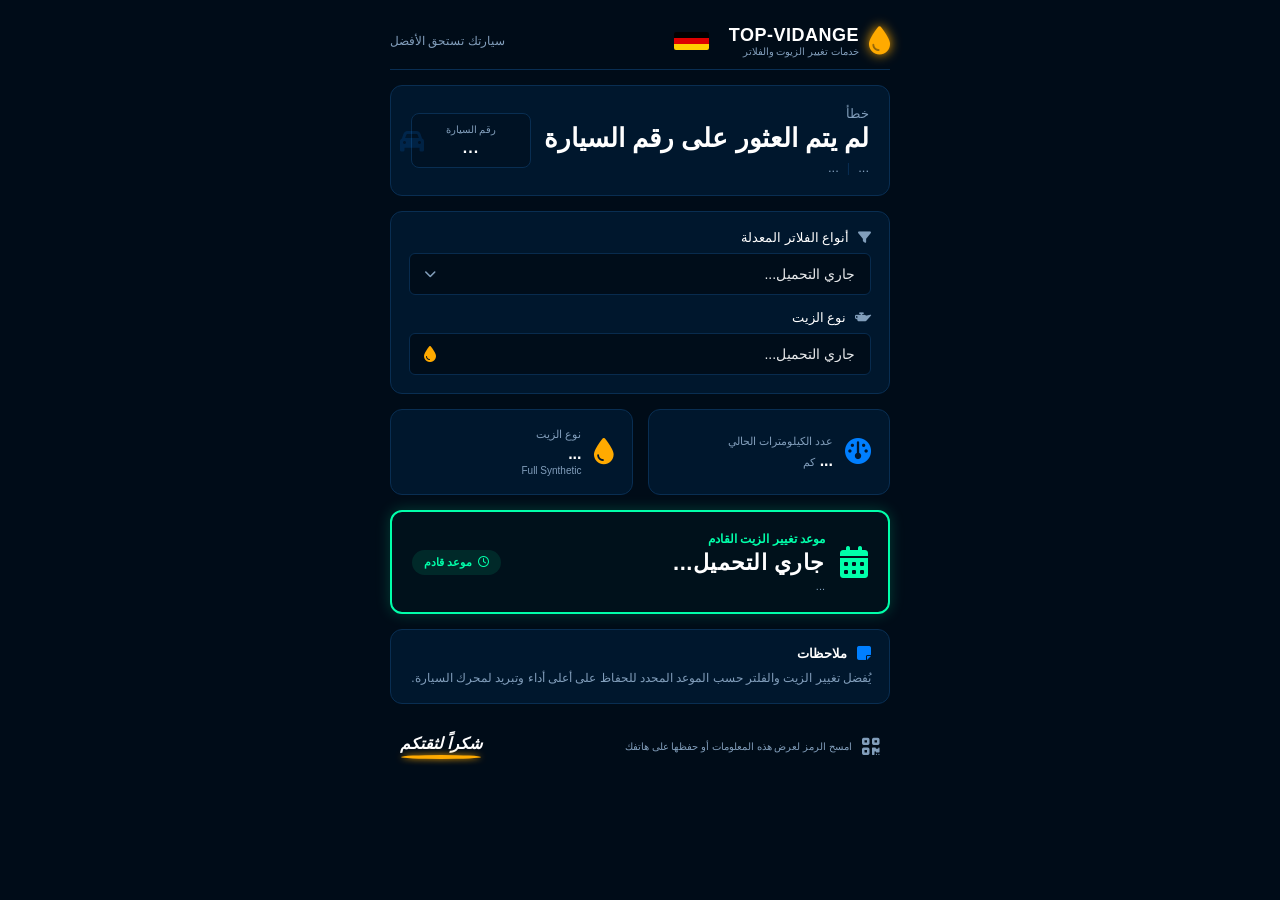
==== customer.html @ ada66318 "Update customer.html" ====
<!DOCTYPE html>
<html lang="ar" dir="rtl">

<head>

    <meta charset="UTF-8">
    <meta name="viewport" content="width=device-width, initial-scale=1.0">

    <title>TOP-VIDANGE - حالة صيانة سيارتك</title>

    <link rel="stylesheet" href="customer-style.css">

    <link rel="stylesheet"
          href="https://cdnjs.cloudflare.com/ajax/libs/font-awesome/6.5.2/css/all.min.css">

</head>


<body>

    <header class="client-header">

        <div class="header-brand">

            <i class="fa-solid fa-droplet client-drop-icon"></i>

            <div class="brand-titles">

                <h1>TOP-VIDANGE</h1>

                <p>خدمات تغيير الزيوت والفلاتر</p>

            </div>

            <div class="germany-skew-badge"></div>

        </div>

        <div class="header-slogan">
            سيارتك تستحق الأفضل
        </div>

    </header>


    <main class="client-container">


        <section class="car-profile-card">

            <div class="car-meta-info">

                <span class="brand-label" id="car-brand">
                    جاري التحميل...
                </span>

                <h2 class="model-title" id="car-model">
                    ...
                </h2>

                <div class="spec-row">

                    <span id="car-year">
                        ...
                    </span>

                    <span class="divider">|</span>

                    <span id="car-engine">
                        ...
                    </span>

                </div>

            </div>


            <div class="plate-number-box">

                <span class="plate-label">
                    رقم السيارة
                </span>

                <div class="plate-digits" id="car-id">
                    ...
                </div>

                <i class="fa-solid fa-car plate-icon"></i>

            </div>

        </section>


        <section class="specs-selection-card">


            <div class="client-input-group">

                <label>
                    <i class="fa-solid fa-filter"></i>
                    أنواع الفلاتر المعدلة
                </label>

                <div class="client-select-wrapper">

                    <select id="client-filter-view" disabled>

                        <option id="filter-value">
                            جاري التحميل...
                        </option>

                    </select>

                    <i class="fa-solid fa-chevron-down client-select-arrow"></i>

                </div>

            </div>


            <div class="client-input-group">

                <label>
                    <i class="fa-solid fa-oil-can"></i>
                    نوع الزيت
                </label>

                <div class="client-select-wrapper">

                    <select id="client-oil-view" disabled>

                        <option id="oil-value">
                            جاري التحميل...
                        </option>

                    </select>

                    <i class="fa-solid fa-droplet client-drop-inside"></i>

                </div>

            </div>

        </section>


        <section class="quick-status-grid">


            <div class="status-square-card">

                <i class="fa-solid fa-gauge status-card-icon"></i>

                <div class="status-card-data">

                    <p class="status-title">
                        عدد الكيلومترات الحالي
                    </p>

                    <h3 class="status-value">

                        <span id="car-mileage">
                            ...
                        </span>

                        <span class="unit">
                            كم
                        </span>

                    </h3>

                </div>

            </div>


            <div class="status-square-card">

                <i class="fa-solid fa-droplet status-card-icon oil-yellow-icon"></i>

                <div class="status-card-data">

                    <p class="status-title">
                        نوع الزيت
                    </p>

                    <h3 class="status-value" id="car-oil">
                        ...
                    </h3>

                    <p class="status-subtext">
                        Full Synthetic
                    </p>

                </div>

            </div>

        </section>


        <section class="next-visit-neon-card">

            <div class="neon-card-header">

                <i class="fa-solid fa-calendar-days neon-calendar-icon"></i>

                <div class="neon-title-area">

                    <h4>
                        موعد تغيير الزيت القادم
                    </h4>

                    <h2 class="neon-date-value" id="next-service-date">
                        جاري التحميل...
                    </h2>

                    <p class="neon-countdown-text" id="service-status">
                        ...
                    </p>

                </div>

            </div>


            <div class="neon-badge-status">

                <i class="fa-regular fa-clock"></i>

                <span id="service-badge">
                    موعد قادم
                </span>

            </div>

        </section>


        <section class="client-notes-card">

            <div class="notes-card-title">

                <i class="fa-solid fa-note-sticky notes-icon"></i>

                <h4>
                    ملاحظات
                </h4>

            </div>

            <p class="notes-content-text" id="car-notes">

                يُفضل تغيير الزيت والفلتر حسب الموعد المحدد للحفاظ
                على أعلى أداء وتبريد لمحرك السيارة.

            </p>

        </section>


        <footer class="client-footer-area">

            <div class="footer-scan-hint">

                <i class="fa-solid fa-qrcode footer-qr-icon"></i>

                <p>
                    امسح الرمز لعرض هذه المعلومات أو حفظها على هاتفك
                </p>

            </div>


            <div class="thank-you-badge">

                <span class="thank-text">
                    شكراً لثقتكم
                </span>

                <div class="yellow-underline-curve"></div>

            </div>

        </footer>


    </main>


    <script>

        const APPS_SCRIPT_URL =
            "https://script.google.com/macros/s/AKfycbwwy9GQPTeYWot3QuzIPWoe8ufb8lBPqihoEy1Ankq72GpbfO7cLFTrqbYvQheG-_gfVA/exec";


        const urlParams =
            new URLSearchParams(window.location.search);

        const carId =
            urlParams.get("id");


        const brandElement =
            document.getElementById("car-brand");

        const modelElement =
            document.getElementById("car-model");

        const yearElement =
            document.getElementById("car-year");

        const engineElement =
            document.getElementById("car-engine");

        const idElement =
            document.getElementById("car-id");

        const mileageElement =
            document.getElementById("car-mileage");

        const oilElement =
            document.getElementById("car-oil");

        const oilSelectElement =
            document.getElementById("oil-value");

        const filterSelectElement =
            document.getElementById("filter-value");

        const nextServiceElement =
            document.getElementById("next-service-date");

        const serviceStatusElement =
            document.getElementById("service-status");

        const serviceBadgeElement =
            document.getElementById("service-badge");

        const notesElement =
            document.getElementById("car-notes");


        if (!carId) {

            brandElement.textContent =
                "خطأ";

            modelElement.textContent =
                "لم يتم العثور على رقم السيارة";

        } else {

            idElement.textContent =
                carId;

            loadCarData();

        }


        async function loadCarData() {

            try {

                const response =
                    await fetch(
                        APPS_SCRIPT_URL +
                        "?id=" +
                        encodeURIComponent(carId)
                    );


                const text =
                    await response.text();


                console.log("Google Response:");
                console.log(text);


                const lines =
                    text.split("\n");


                const carData = {};


                lines.forEach(line => {

                    const separator =
                        line.indexOf(":");


                    if (separator === -1) {
                        return;
                    }


                    const key =
                        line.substring(
                            0,
                            separator
                        ).trim();


                    const value =
                        line.substring(
                            separator + 1
                        ).trim();


                    carData[key] =
                        value;

                });


                brandElement.textContent =
                    carData["BRAND"] || "---";


                modelElement.textContent =
                    carData["MODEL"] || "---";


                yearElement.textContent =
                    carData["YEAR"] || "---";


                engineElement.textContent =
                    carData["ENGINE"] || "---";


                idElement.textContent =
                    carData["ID"] || carId;


                mileageElement.textContent =
                    formatMileage(
                        carData["MILEAGE"]
                    );


                oilElement.textContent =
                    carData["OIL"] || "---";


                oilSelectElement.textContent =
                    carData["OIL"] || "---";


                filterSelectElement.textContent =
                    carData["FILTERS"] ||
                    "لم يتم تسجيل الفلاتر";


                if (carData["NEXT_SERVICE"]) {

                    updateServiceStatus(
                        carData["NEXT_SERVICE"]
                    );

                } else {

                    nextServiceElement.textContent =
                        "غير محدد";

                    serviceStatusElement.textContent =
                        "لم يتم تحديد موعد الصيانة";

                    serviceBadgeElement.textContent =
                        "غير محدد";

                }


                if (carData["NOTES"]) {

                    notesElement.textContent =
                        carData["NOTES"];

                }


            } catch (error) {

                console.error(
                    "Error loading car:",
                    error
                );


                brandElement.textContent =
                    "تعذر تحميل البيانات";


                modelElement.textContent =
                    "حاول تحديث الصفحة";

            }

        }


        function formatMileage(value) {

            if (!value) {
                return "---";
            }


            const number =
                Number(
                    String(value)
                        .replace(/,/g, "")
                );


            if (Number.isNaN(number)) {
                return value;
            }


            return number.toLocaleString("en-US");

        }


        function updateServiceStatus(dateText) {

            const serviceDate =
                new Date(dateText);


            if (Number.isNaN(serviceDate.getTime())) {

                nextServiceElement.textContent =
                    "غير محدد";

                serviceStatusElement.textContent =
                    "موعد الصيانة";

                serviceBadgeElement.textContent =
                    "موعد قادم";

                return;

            }


            const today =
                new Date();


            today.setHours(
                0,
                0,
                0,
                0
            );


            serviceDate.setHours(
                0,
                0,
                0,
                0
            );


            const difference =
                serviceDate - today;


            const days =
                Math.round(
                    difference /
                    (1000 * 60 * 60 * 24)
                );


            // ==========================================
            // تنسيق التاريخ بالعربية
            // ==========================================

            const formattedDate =
                serviceDate.toLocaleDateString(
                    "ar-DZ",
                    {
                        day: "numeric",
                        month: "long",
                        year: "numeric"
                    }
                );


            nextServiceElement.textContent =
                formattedDate;


            if (days < 0) {

                serviceStatusElement.textContent =
                    "موعد الصيانة مرّ";

                serviceBadgeElement.textContent =
                    "متأخر";

            } else if (days === 0) {

                serviceStatusElement.textContent =
                    "اليوم هو موعد الصيانة";

                serviceBadgeElement.textContent =
                    "اليوم";

            } else if (days === 1) {

                serviceStatusElement.textContent =
                    "موعد الصيانة غداً";

                serviceBadgeElement.textContent =
                    "غداً";

            } else {

                serviceStatusElement.textContent =
                    "متبقي " +
                    days +
                    " يوم";

                serviceBadgeElement.textContent =
                    "موعد قادم";

            }

        }

    </script>


</body>

</html>
---- customer-style.css ----
/* إعدادات وتصفير الشاشة العامة للجوال */
* {
    margin: 0;
    padding: 0;
    box-sizing: border-box;
    font-family: 'Segoe UI', Tahoma, Geneva, Verdana, sans-serif;
}

:root {
    --client-bg: #000c18;
    --client-card-bg: #00172d;
    --client-accent: #007fff;
    --client-neon-green: #00ffaa;
    --client-neon-glow: rgba(0, 255, 170, 0.2);
    --client-text-light: #ffffff;
    --client-text-muted: #819ebb;
    --client-border: #092e52;
}

body {
    background-color: var(--client-bg);
    color: var(--client-text-light);
    padding: 15px 10px 40px 10px;
    direction: rtl;
    min-height: 100vh;
}

/* حاوية الجوال المركزية المحددة */
.client-container {
    max-width: 500px;
    margin: 0 auto;
    display: flex;
    flex-direction: column;
    gap: 15px;
}

/* الهيدر العلوي وشعار المحل */
.client-header {
    max-width: 500px;
    margin: 10px auto 15px auto;
    display: flex;
    justify-content: space-between;
    align-items: center;
    border-bottom: 1px solid var(--client-border);
    padding-bottom: 12px;
}

.header-brand {
    display: flex;
    align-items: center;
    gap: 10px;
    position: relative;
}

.client-drop-icon {
    font-size: 28px;
    color: #ffaa00;
    filter: drop-shadow(0 0 6px #ffaa00);
}

.brand-titles h1 {
    font-size: 18px;
    font-weight: 800;
    letter-spacing: 0.5px;
}

.brand-titles p {
    font-size: 10px;
    color: var(--client-text-muted);
}

.germany-skew-badge {
    width: 35px;
    height: 18px;
    background: linear-gradient(to bottom, #000 33.3%, #dd0000 33.3%, #dd0000 66.6%, #ffce00 66.6%);
    border-radius: 2px;
    transform: skewX(-15px);
    margin-right: 10px;
}

.header-slogan {
    font-size: 12px;
    color: var(--client-text-muted);
    font-weight: 500;
}

/* كارت السيارة العلوي ورقم اللوحة المميز */
.car-profile-card {
    background-color: var(--client-card-bg);
    border: 1px solid var(--client-border);
    border-radius: 12px;
    padding: 20px;
    display: flex;
    justify-content: space-between;
    align-items: center;
}

.car-meta-info {
    display: flex;
    flex-direction: column;
}

.brand-label {
    font-size: 13px;
    color: var(--client-text-muted);
}

.model-title {
    font-size: 26px;
    font-weight: bold;
    margin: 2px 0 6px 0;
}

.spec-row {
    display: flex;
    gap: 8px;
    font-size: 13px;
    color: var(--client-text-muted);
}

.spec-row .divider {
    color: var(--client-border);
}

/* صندوق رقم اللوحة المحاكي تماماً للصورة */
.plate-number-box {
    border: 1px solid var(--client-border);
    background-color: rgba(0, 0, 0, 0.2);
    border-radius: 8px;
    padding: 10px 15px;
    display: flex;
    flex-direction: column;
    align-items: center;
    position: relative;
    min-width: 120px;
}

.plate-label {
    font-size: 10px;
    color: var(--client-text-muted);
    margin-bottom: 4px;
}

.plate-digits {
    font-size: 16px;
    font-weight: bold;
    letter-spacing: 1px;
}

.plate-icon {
    position: absolute;
    left: -12px;
    top: 50%;
    transform: translateY(-50%);
    font-size: 24px;
    color: rgba(0, 127, 255, 0.15);
}
/* تنسيق حقول الخيارات المغلقة (الفلاتر والزيوت) الموفرة للمساحة */
.specs-selection-card {
    background-color: var(--client-card-bg);
    border: 1px solid var(--client-border);
    border-radius: 12px;
    padding: 18px;
    display: flex;
    flex-direction: column;
    gap: 15px;
}

.client-input-group {
    display: flex;
    flex-direction: column;
    gap: 8px;
}

.client-input-group label {
    font-size: 13px;
    color: var(--client-text-light);
    font-weight: 500;
}

.client-input-group label i {
    color: var(--client-text-muted);
    margin-left: 5px;
}

.client-select-wrapper {
    position: relative;
    width: 100%;
}

/* تعديل خصائص القوائم المغلقة المنسدلة لتكون مريحة وأنيقة في الجوال */
.client-select-wrapper select {
    width: 100%;
    background-color: var(--client-bg);
    border: 1px solid var(--client-border);
    border-radius: 6px;
    color: var(--client-text-light);
    padding: 12px 15px;
    font-size: 14px;
    outline: none;
    appearance: none;
    -webkit-appearance: none;
    cursor: pointer;
    opacity: 0.9; /* جعلها واضحة ومقروءة */
}

.client-select-arrow {
    position: absolute;
    left: 15px;
    top: 50%;
    transform: translateY(-50%);
    color: var(--client-text-muted);
    pointer-events: none;
    font-size: 12px;
}

.client-drop-inside {
    position: absolute;
    left: 15px;
    top: 50%;
    transform: translateY(-50%);
    color: #ffaa00;
    font-size: 16px;
}

/* شبكة كروت العداد والزيوت السريعة */
.quick-status-grid {
    display: grid;
    grid-template-columns: 1fr 1fr;
    gap: 15px;
}

.status-square-card {
    background-color: var(--client-card-bg);
    border: 1px solid var(--client-border);
    border-radius: 12px;
    padding: 18px;
    display: flex;
    align-items: center;
    gap: 12px;
    position: relative;
    overflow: hidden;
}

.status-card-icon {
    font-size: 26px;
    color: var(--client-accent);
}

.oil-yellow-icon {
    color: #ffaa00;
}

.status-card-data {
    display: flex;
    flex-direction: column;
}

.status-title {
    font-size: 11px;
    color: var(--client-text-muted);
    margin-bottom: 4px;
}

.status-value {
    font-size: 16px;
    font-weight: bold;
}

.status-value .unit {
    font-size: 11px;
    color: var(--client-text-muted);
    font-weight: normal;
}

.status-subtext {
    font-size: 10px;
    color: var(--client-text-muted);
    margin-top: 2px;
}

/* بطاقة موعد تغيير الزيت القادم المضيئة (إشعاع نيون أخضر ساحر) */
.next-visit-neon-card {
    background-color: rgba(0, 255, 170, 0.02);
    border: 2px solid var(--client-neon-green);
    border-radius: 12px;
    padding: 20px;
    display: flex;
    justify-content: space-between;
    align-items: center;
    box-shadow: 0 0 15px var(--client-neon-glow);
}

.neon-card-header {
    display: flex;
    align-items: center;
    gap: 15px;
}

.neon-calendar-icon {
    font-size: 32px;
    color: var(--client-neon-green);
}

.neon-title-area h4 {
    font-size: 12px;
    color: var(--client-neon-green);
    font-weight: 600;
}

.neon-date-value {
    font-size: 22px;
    font-weight: 800;
    margin: 4px 0;
    letter-spacing: 0.5px;
}

.neon-countdown-text {
    font-size: 11px;
    color: var(--client-text-muted);
}

.neon-badge-status {
    background-color: rgba(0, 255, 170, 0.1);
    color: var(--client-neon-green);
    padding: 6px 12px;
    border-radius: 20px;
    font-size: 11px;
    font-weight: bold;
    display: flex;
    align-items: center;
    gap: 6px;
}

/* صندوق الملاحظات والتوصيات */
.client-notes-card {
    background-color: var(--client-card-bg);
    border: 1px solid var(--client-border);
    border-radius: 12px;
    padding: 15px 18px;
}

.notes-card-title {
    display: flex;
    align-items: center;
    gap: 10px;
    margin-bottom: 8px;
}

.notes-icon {
    color: var(--client-accent);
    font-size: 16px;
}

.notes-card-title h4 {
    font-size: 13px;
    font-weight: 600;
}

.notes-content-text {
    font-size: 12px;
    color: var(--client-text-muted);
    line-height: 1.6;
}

/* تذييل الصفحة وكلمة الشكر المائلة الأنيقة */
.client-footer-area {
    margin-top: 15px;
    display: flex;
    justify-content: space-between;
    align-items: center;
    padding: 0 10px;
}

.footer-scan-hint {
    display: flex;
    align-items: center;
    gap: 10px;
    max-width: 60%;
}

.footer-qr-icon {
    font-size: 20px;
    color: var(--client-text-muted);
}

.footer-scan-hint p {
    font-size: 10px;
    color: var(--client-text-muted);
    line-height: 1.4;
}

.thank-you-badge {
    position: relative;
    display: flex;
    flex-direction: column;
    align-items: center;
}

.thank-text {
    font-size: 16px;
    font-weight: bold;
    font-style: italic;
    color: var(--client-text-light);
}

/* محاكاة القوس الأصفر المضيء أسفل كلمة شكراً لثقتكم */
.yellow-underline-curve {
    width: 80px;
    height: 4px;
    background-color: #ffaa00;
    border-radius: 50%;
    margin-top: 2px;
    box-shadow: 0 0 6px #ffaa00;
}
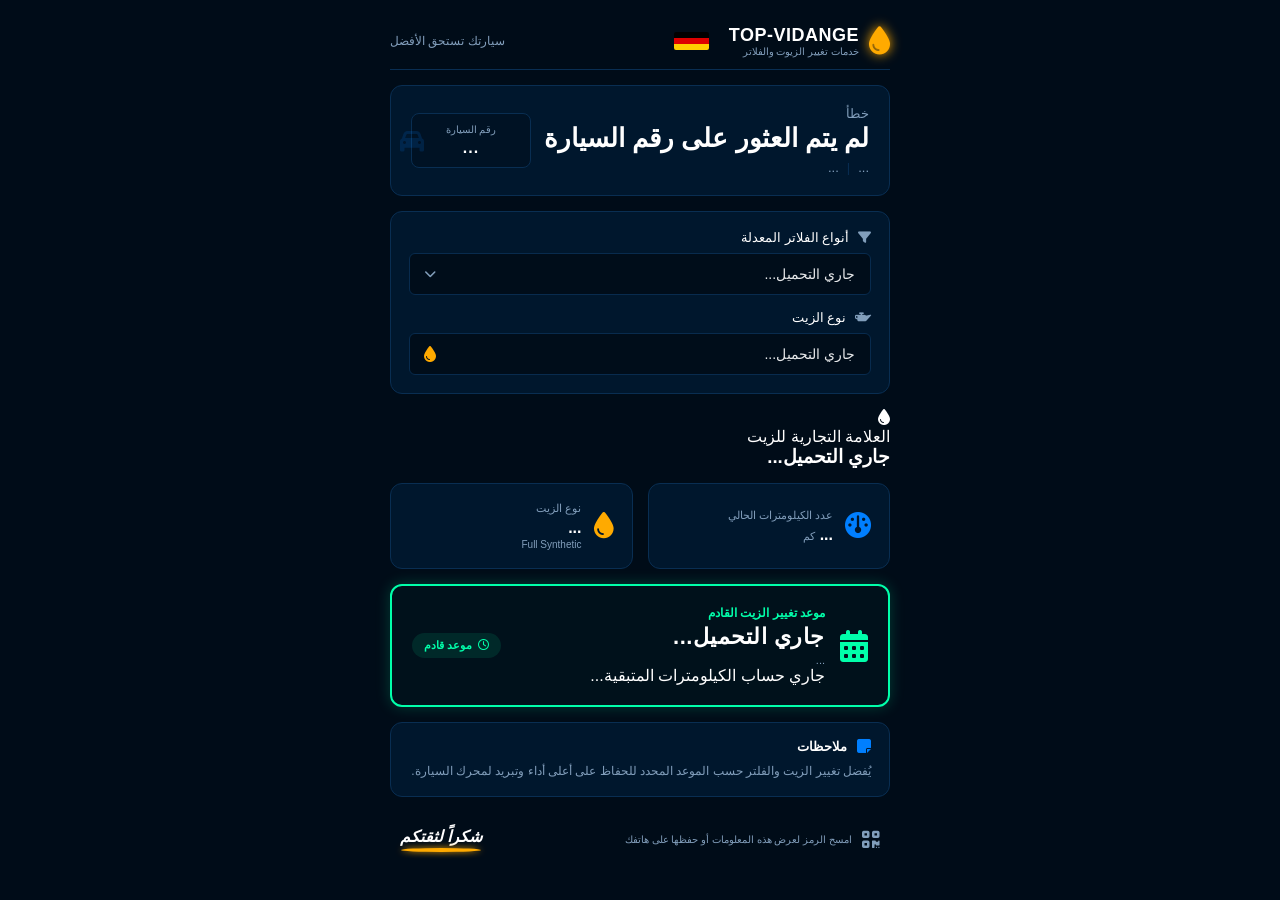
==== commit 0c9366d9: "Update customer.html" ====
--- a/customer.html
+++ b/customer.html
@@ -145,6 +145,16 @@
 
         </section>
 
+        <section class="oil-brand-card">
+            <div class="oil-brand-icon">
+                <i class="fa-solid fa-droplet"></i>
+            </div>
+            <div class="oil-brand-info">
+                <p class="oil-brand-label">العلامة التجارية للزيت</p>
+                <h3 id="car-oil-brand">جاري التحميل...</h3>
+            </div>
+        </section>
+
 
         <section class="quick-status-grid">
 
@@ -221,6 +231,10 @@
                         ...
                     </p>
 
+                    <p class="remaining-km-text" id="remaining-km">
+                        جاري حساب الكيلومترات المتبقية...
+                    </p>
+
                 </div>
 
             </div>
@@ -341,6 +355,12 @@
 
         const notesElement =
             document.getElementById("car-notes");
+
+        const oilBrandElement =
+            document.getElementById("car-oil-brand");
+
+        const remainingKmElement =
+            document.getElementById("remaining-km");
 
 
         if (!carId) {
@@ -447,6 +467,13 @@
                 oilElement.textContent =
                     carData["OIL"] || "---";
 
+                oilBrandElement.textContent =
+                    carData["OIL_BRAND"] || "لم تُسجّل العلامة التجارية";
+
+                updateRemainingKm(
+                    carData["MILEAGE"],
+                    carData["NEXT_KM"]
+                );
 
                 oilSelectElement.textContent =
                     carData["OIL"] || "---";
@@ -526,6 +553,44 @@
 
             return number.toLocaleString("en-US");
 
+        }
+
+
+        function updateRemainingKm(currentMileageText, nextKmText) {
+            const currentMileage = Number(
+                String(currentMileageText || "").replace(/,/g, "").trim()
+            );
+            const nextKm = Number(
+                String(nextKmText || "").replace(/,/g, "").trim()
+            );
+
+            if (
+                !currentMileageText ||
+                !nextKmText ||
+                !Number.isFinite(currentMileage) ||
+                !Number.isFinite(nextKm) ||
+                currentMileage < 0 ||
+                nextKm <= 0
+            ) {
+                remainingKmElement.textContent =
+                    "لم يتم تحديد كيلومتر التغيير القادم";
+                return;
+            }
+
+            const remaining = nextKm - currentMileage;
+
+            if (remaining > 0) {
+                remainingKmElement.textContent =
+                    "باقي " + remaining.toLocaleString("en-US") +
+                    " كم حتى موعد التغيير";
+            } else if (remaining === 0) {
+                remainingKmElement.textContent =
+                    "حان موعد تغيير الزيت حسب الكيلومترات";
+            } else {
+                remainingKmElement.textContent =
+                    "تجاوزت موعد التغيير بـ " +
+                    Math.abs(remaining).toLocaleString("en-US") + " كم";
+            }
         }
 
 
@@ -646,3 +711,4 @@
 
 </html>
 
+
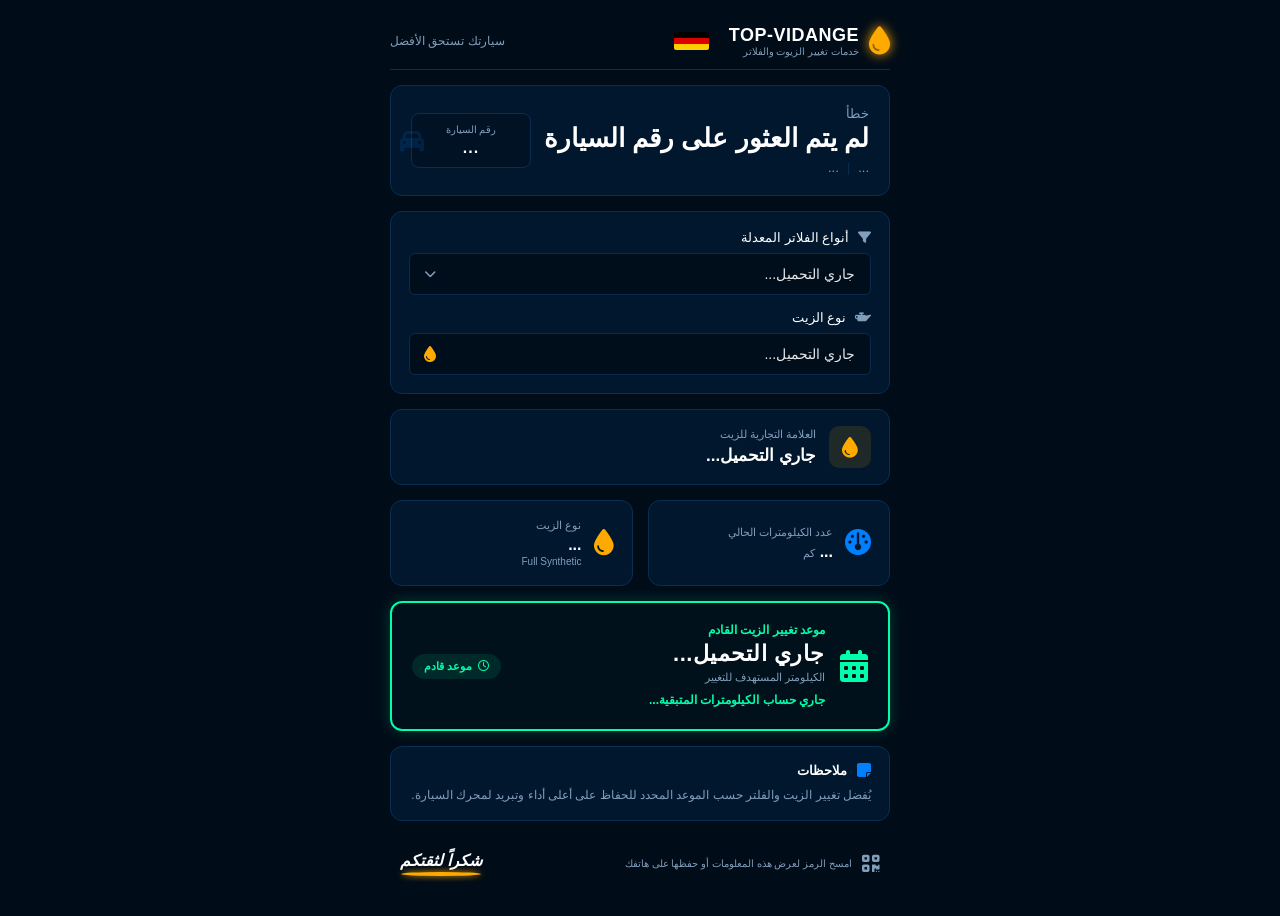
==== commit 2656522b: "Update customer.html" ====
--- a/customer.html
+++ b/customer.html
@@ -1,4 +1,3 @@
-
 <!DOCTYPE html>
 <html lang="ar" dir="rtl">
 
@@ -228,7 +227,7 @@
                     </h2>
 
                     <p class="neon-countdown-text" id="service-status">
-                        ...
+                        الكيلومتر المستهدف للتغيير
                     </p>
 
                     <p class="remaining-km-text" id="remaining-km">
@@ -484,23 +483,27 @@
                     "لم يتم تسجيل الفلاتر";
 
 
-                if (carData["NEXT_SERVICE"]) {
-
-                    updateServiceStatus(
-                        carData["NEXT_SERVICE"]
-                    );
-
+                const targetKmText = String(carData["NEXT_KM"] || "").replace(/,/g, "").trim();
+                const targetKm = Number(targetKmText);
+
+                if (targetKmText && Number.isFinite(targetKm) && targetKm > 0) {
+                    nextServiceElement.textContent =
+                        formatMileage(targetKm) + " كم";
+
+                    serviceStatusElement.textContent =
+                        "الكيلومتر المستهدف للتغيير";
+
+                    serviceBadgeElement.textContent =
+                        "هدف الكيلومترات";
                 } else {
-
                     nextServiceElement.textContent =
                         "غير محدد";
 
                     serviceStatusElement.textContent =
-                        "لم يتم تحديد موعد الصيانة";
+                        "لم يتم تحديد كيلومتر التغيير";
 
                     serviceBadgeElement.textContent =
                         "غير محدد";
-
                 }
 
 
@@ -557,27 +560,25 @@
 
 
         function updateRemainingKm(currentMileageText, nextKmText) {
-            const currentMileage = Number(
-                String(currentMileageText || "").replace(/,/g, "").trim()
-            );
-            const nextKm = Number(
-                String(nextKmText || "").replace(/,/g, "").trim()
-            );
+            const currentText = String(currentMileageText || "").replace(/,/g, "").trim();
+            const targetText = String(nextKmText || "").replace(/,/g, "").trim();
+            const currentMileage = Number(currentText);
+            const targetKm = Number(targetText);
 
             if (
-                !currentMileageText ||
-                !nextKmText ||
+                !currentText ||
+                !targetText ||
                 !Number.isFinite(currentMileage) ||
-                !Number.isFinite(nextKm) ||
+                !Number.isFinite(targetKm) ||
                 currentMileage < 0 ||
-                nextKm <= 0
+                targetKm <= 0
             ) {
                 remainingKmElement.textContent =
-                    "لم يتم تحديد كيلومتر التغيير القادم";
+                    "لا يمكن حساب المتبقي: تحقق من العداد والكيلومتر المستهدف";
                 return;
             }
 
-            const remaining = nextKm - currentMileage;
+            const remaining = targetKm - currentMileage;
 
             if (remaining > 0) {
                 remainingKmElement.textContent =
@@ -585,7 +586,7 @@
                     " كم حتى موعد التغيير";
             } else if (remaining === 0) {
                 remainingKmElement.textContent =
-                    "حان موعد تغيير الزيت حسب الكيلومترات";
+                    "حان موعد تغيير الزيت الآن";
             } else {
                 remainingKmElement.textContent =
                     "تجاوزت موعد التغيير بـ " +
@@ -712,3 +713,4 @@
 </html>
 
 
+
--- a/customer-style.css
+++ b/customer-style.css
@@ -413,3 +413,68 @@
     margin-top: 2px;
     box-shadow: 0 0 6px #ffaa00;
 }
+/* إضافات خانة العلامة التجارية للزيت والكيلومترات المتبقية */
+
+.oil-brand-card {
+    background-color: var(--client-card-bg);
+    border: 1px solid var(--client-border);
+    border-radius: 12px;
+    padding: 16px 18px;
+    display: flex;
+    align-items: center;
+    gap: 13px;
+}
+
+.oil-brand-icon {
+    width: 42px;
+    height: 42px;
+    flex: 0 0 42px;
+    display: flex;
+    align-items: center;
+    justify-content: center;
+    border-radius: 10px;
+    background: rgba(255, 170, 0, 0.12);
+    color: #ffaa00;
+    font-size: 21px;
+}
+
+.oil-brand-info {
+    min-width: 0;
+}
+
+.oil-brand-label {
+    color: var(--client-text-muted);
+    font-size: 11px;
+    margin-bottom: 4px;
+}
+
+.oil-brand-info h3 {
+    color: var(--client-text-light);
+    font-size: 17px;
+    font-weight: 800;
+    overflow-wrap: anywhere;
+}
+
+.remaining-km-text {
+    color: var(--client-neon-green);
+    font-size: 12px;
+    font-weight: 700;
+    margin-top: 7px;
+    line-height: 1.5;
+}
+
+@media (max-width: 380px) {
+    .next-visit-neon-card {
+        gap: 8px;
+        padding: 14px;
+    }
+
+    .neon-date-value {
+        font-size: 18px;
+    }
+
+    .neon-badge-status {
+        padding: 5px 8px;
+        font-size: 10px;
+    }
+}
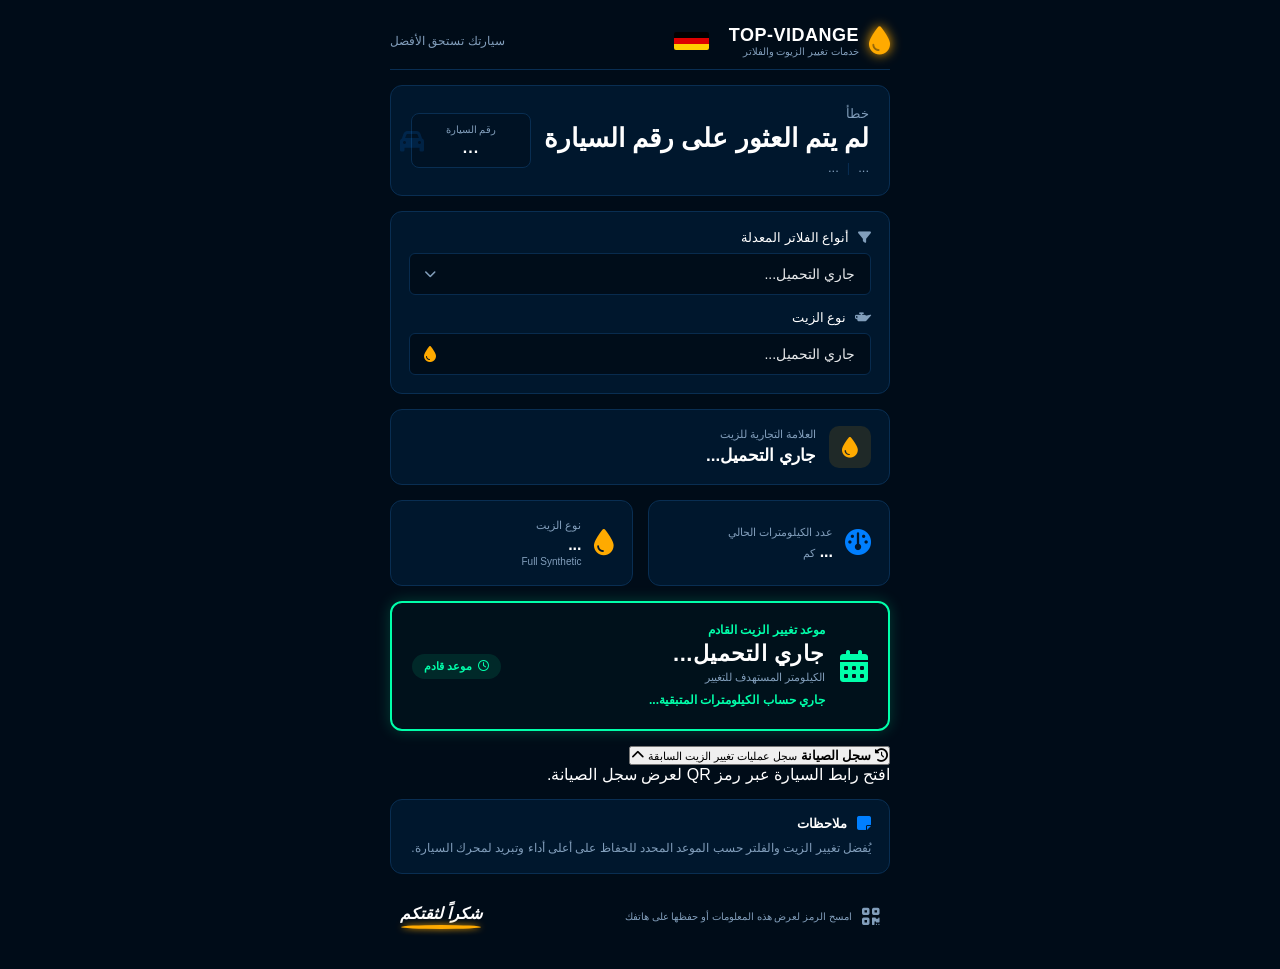
==== commit e3ec4c89: "Update customer.html" ====
--- a/customer.html
+++ b/customer.html
@@ -1,6 +1,7 @@
 <!DOCTYPE html>
 <html lang="ar" dir="rtl">
 
+<!-- الجزء 01: إعداد الصفحة وربط ملفات التصميم -->
 <head>
 
     <meta charset="UTF-8">
@@ -18,6 +19,7 @@
 
 <body>
 
+    <!-- الجزء 02: رأس الصفحة وشعار TOP-VIDANGE -->
     <header class="client-header">
 
         <div class="header-brand">
@@ -46,6 +48,7 @@
     <main class="client-container">
 
 
+        <!-- الجزء 03: بطاقة تعريف السيارة ورقمها -->
         <section class="car-profile-card">
 
             <div class="car-meta-info">
@@ -92,6 +95,7 @@
         </section>
 
 
+        <!-- الجزء 04: نوع الزيت والفلاتر المسجلة حاليًا -->
         <section class="specs-selection-card">
 
 
@@ -144,6 +148,7 @@
 
         </section>
 
+        <!-- الجزء 05: العلامة التجارية للزيت الحالي -->
         <section class="oil-brand-card">
             <div class="oil-brand-icon">
                 <i class="fa-solid fa-droplet"></i>
@@ -155,6 +160,7 @@
         </section>
 
 
+        <!-- الجزء 06: الكيلومترات الحالية ونوع الزيت -->
         <section class="quick-status-grid">
 
 
@@ -210,6 +216,7 @@
         </section>
 
 
+        <!-- الجزء 07: موعد تغيير الزيت القادم -->
         <section class="next-visit-neon-card">
 
             <div class="neon-card-header">
@@ -252,6 +259,23 @@
         </section>
 
 
+
+        <!-- الجزء 08: سجل الصيانة التاريخي؛ تفاصيل كل عملية تفتح بالضغط -->
+        <section class="maintenance-history-section" aria-labelledby="history-title">
+            <button class="history-section-toggle" id="history-section-toggle" type="button" aria-expanded="true" aria-controls="maintenance-history-list">
+                <span class="history-heading-icon"><i class="fa-solid fa-clock-rotate-left" aria-hidden="true"></i></span>
+                <span class="history-heading-text">
+                    <strong id="history-title">سجل الصيانة</strong>
+                    <small id="history-count">سجل عمليات تغيير الزيت السابقة</small>
+                </span>
+                <i class="fa-solid fa-chevron-up history-section-chevron" id="history-section-chevron" aria-hidden="true"></i>
+            </button>
+            <div class="maintenance-history-list" id="maintenance-history-list">
+                <p class="history-state-message" id="history-state-message">جارٍ تحميل سجل الصيانة...</p>
+            </div>
+        </section>
+
+        <!-- الجزء 09: الملاحظات والتذييل -->
         <section class="client-notes-card">
 
             <div class="notes-card-title">
@@ -303,6 +327,7 @@
     </main>
 
 
+    <!-- الجزء 10: جلب البيانات والتفاعل وحساب الكيلومترات -->
     <script>
 
         const APPS_SCRIPT_URL =
@@ -361,6 +386,13 @@
         const remainingKmElement =
             document.getElementById("remaining-km");
 
+        // عناصر سجل الصيانة التاريخي
+        const historySectionToggle = document.getElementById("history-section-toggle");
+        const historySectionChevron = document.getElementById("history-section-chevron");
+        const historyListElement = document.getElementById("maintenance-history-list");
+        const historyStateElement = document.getElementById("history-state-message");
+        const historyCountElement = document.getElementById("history-count");
+
 
         if (!carId) {
 
@@ -369,6 +401,7 @@
 
             modelElement.textContent =
                 "لم يتم العثور على رقم السيارة";
+            showHistoryMessage("افتح رابط السيارة عبر رمز QR لعرض سجل الصيانة.");
 
         } else {
 
@@ -376,6 +409,7 @@
                 carId;
 
             loadCarData();
+            loadMaintenanceHistory();
 
         }
 
@@ -534,6 +568,145 @@
 
         }
 
+
+        // فتح وإغلاق قسم سجل الصيانة بالكامل
+        historySectionToggle.addEventListener("click", () => {
+            const isExpanded = historySectionToggle.getAttribute("aria-expanded") === "true";
+            historySectionToggle.setAttribute("aria-expanded", String(!isExpanded));
+            historyListElement.hidden = isExpanded;
+            historySectionChevron.classList.toggle("is-collapsed", isExpanded);
+        });
+
+        // الجزء 10A: تحميل سجل الصيانة من Apps Script.
+        // يتطلب هذا الجزء تحديث Apps Script لاحقًا لإرجاع JSON عند استخدام ?history=1&id=...
+        async function loadMaintenanceHistory() {
+            if (!carId) {
+                showHistoryMessage("تعذّر تحديد السيارة لعرض سجل الصيانة.");
+                return;
+            }
+
+            try {
+                const historyUrl = APPS_SCRIPT_URL + "?history=1&id=" + encodeURIComponent(carId);
+                const response = await fetch(historyUrl);
+                if (!response.ok) throw new Error("HTTP " + response.status);
+
+                const responseText = await response.text();
+                let payload;
+                try {
+                    payload = JSON.parse(responseText);
+                } catch (parseError) {
+                    throw new Error("الواجهة البرمجية لا تُرجع سجلًا تاريخيًا بصيغة JSON بعد.");
+                }
+
+                const records = Array.isArray(payload)
+                    ? payload
+                    : (payload.history || payload.records || payload.data || []);
+
+                if (!Array.isArray(records) || records.length === 0) {
+                    historyCountElement.textContent = "لا توجد عمليات صيانة مسجلة بعد";
+                    showHistoryMessage("لا يوجد سجل صيانة محفوظ لهذه السيارة حتى الآن.");
+                    return;
+                }
+
+                historyCountElement.textContent = records.length + " عملية صيانة";
+                renderMaintenanceHistory(records);
+            } catch (error) {
+                console.warn("Maintenance history is not available yet:", error);
+                historyCountElement.textContent = "سجل الصيانة";
+                showHistoryMessage("سيظهر السجل هنا بعد ربط سجل الصيانة التاريخي في Google Sheets.");
+            }
+        }
+
+        function showHistoryMessage(message) {
+            historyListElement.innerHTML = "";
+            const paragraph = document.createElement("p");
+            paragraph.className = "history-state-message";
+            paragraph.textContent = message;
+            historyListElement.appendChild(paragraph);
+        }
+
+        // بناء البطاقات باستخدام textContent لتجنب تفسير بيانات السجل كـ HTML
+        function renderMaintenanceHistory(records) {
+            historyListElement.innerHTML = "";
+
+            records.forEach((record, index) => {
+                const date = record.date || record.DATE || record.MAINTENANCE_DATE || record.maintenance_date || "تاريخ غير محدد";
+                const mileage = record.mileage || record.MILEAGE || record.km || record.KM || "غير محدد";
+                const oil = record.oil || record.OIL || "غير مسجل";
+                const oilBrand = record.oil_brand || record.OIL_BRAND || record.brand || "غير مسجل";
+                const filters = record.filters || record.FILTERS || "لم تسجل الفلاتر";
+                const notes = record.notes || record.NOTES || "لا توجد ملاحظات";
+
+                const card = document.createElement("article");
+                card.className = "history-record";
+                if (index === 0) card.classList.add("is-latest");
+
+                const button = document.createElement("button");
+                button.type = "button";
+                button.className = "history-record-toggle";
+                button.setAttribute("aria-expanded", "false");
+
+                const dateIcon = document.createElement("i");
+                dateIcon.className = "fa-regular fa-calendar-days history-date-icon";
+                dateIcon.setAttribute("aria-hidden", "true");
+
+                const summary = document.createElement("span");
+                summary.className = "history-record-summary";
+                const dateText = document.createElement("strong");
+                dateText.textContent = date;
+                const mileageText = document.createElement("small");
+                mileageText.textContent = formatMileage(mileage) + " كم";
+                summary.append(dateText, mileageText);
+
+                const oilText = document.createElement("span");
+                oilText.className = "history-record-oil";
+                oilText.textContent = oil;
+
+                const chevron = document.createElement("i");
+                chevron.className = "fa-solid fa-chevron-down history-record-chevron";
+                chevron.setAttribute("aria-hidden", "true");
+                button.append(dateIcon, summary, oilText, chevron);
+
+                const details = document.createElement("div");
+                details.className = "history-record-details";
+                details.hidden = true;
+                addHistoryDetail(details, "نوع الزيت", oil, "fa-solid fa-droplet");
+                addHistoryDetail(details, "العلامة التجارية", oilBrand, "fa-solid fa-oil-can");
+                addHistoryDetail(details, "الفلاتر المستبدلة", filters, "fa-solid fa-gear");
+                addHistoryDetail(details, "الكيلومترات وقت الصيانة", formatMileage(mileage) + " كم", "fa-solid fa-gauge-high");
+                addHistoryDetail(details, "ملاحظات", notes, "fa-solid fa-note-sticky");
+
+                button.addEventListener("click", () => {
+                    const expanded = button.getAttribute("aria-expanded") === "true";
+                    button.setAttribute("aria-expanded", String(!expanded));
+                    details.hidden = expanded;
+                    card.classList.toggle("is-expanded", !expanded);
+                    chevron.classList.toggle("is-open", !expanded);
+                });
+
+                card.append(button, details);
+                historyListElement.appendChild(card);
+            });
+        }
+
+        function addHistoryDetail(container, label, value, iconClass) {
+            const row = document.createElement("div");
+            row.className = "history-detail-row";
+            const icon = document.createElement("i");
+            icon.className = iconClass + " history-detail-icon";
+            icon.setAttribute("aria-hidden", "true");
+            const textWrap = document.createElement("div");
+            textWrap.className = "history-detail-copy";
+            const title = document.createElement("span");
+            title.className = "history-detail-label";
+            title.textContent = label;
+            const valueText = document.createElement("strong");
+            valueText.className = "history-detail-value";
+            valueText.textContent = value || "غير مسجل";
+            textWrap.append(title, valueText);
+            row.append(icon, textWrap);
+            container.appendChild(row);
+        }
 
         function formatMileage(value) {
 
@@ -711,6 +884,3 @@
 </body>
 
 </html>
-
-
-
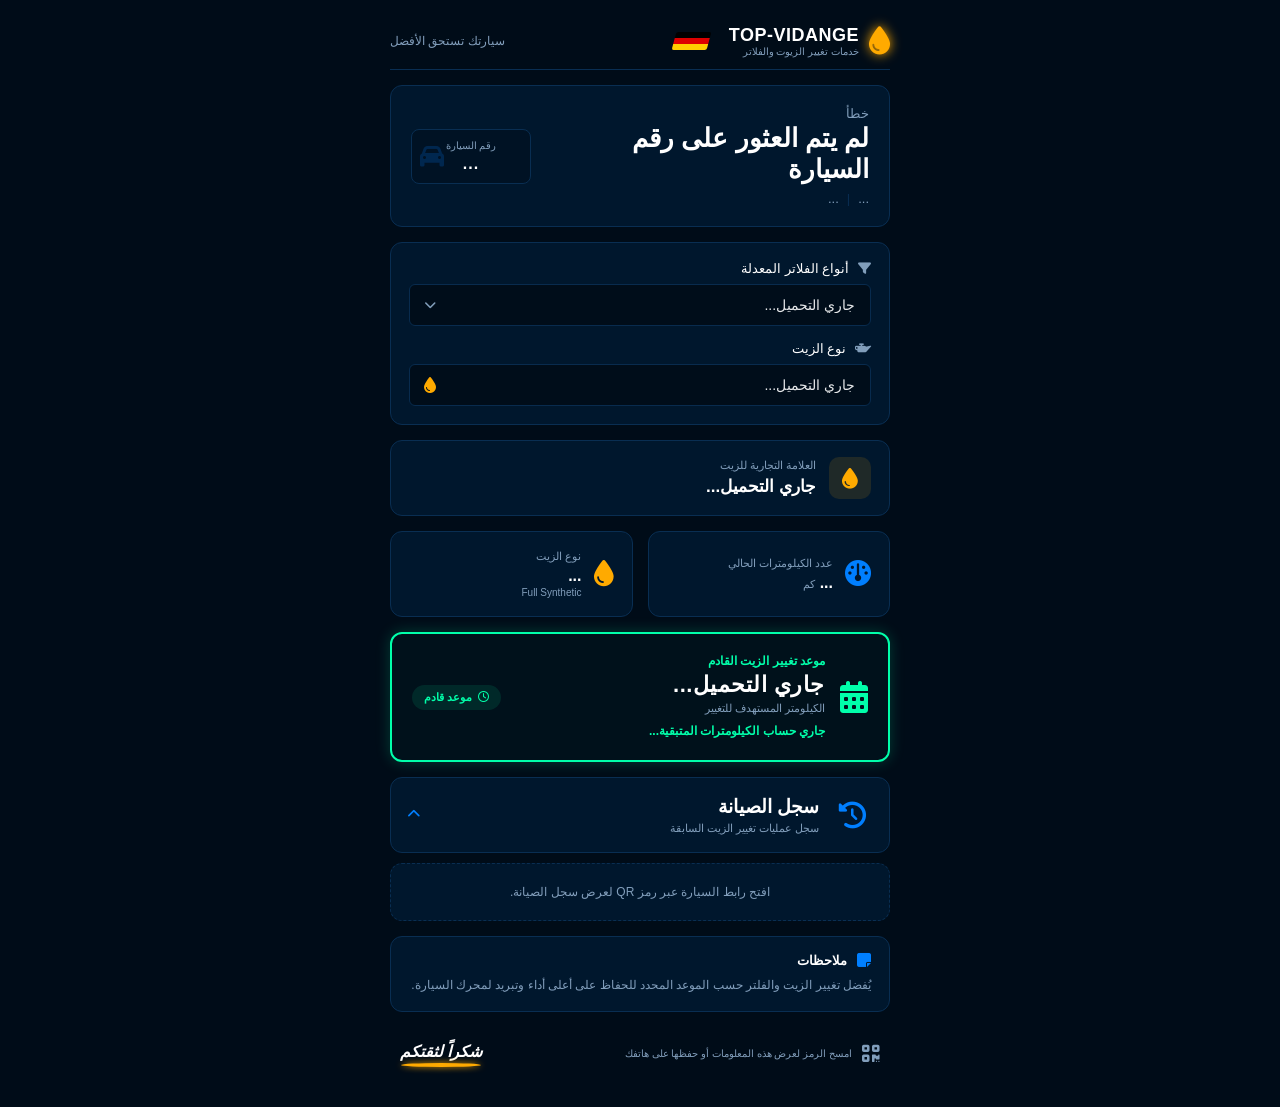
==== commit d27fe3dd: "Update customer.html" ====
--- a/customer.html
+++ b/customer.html
@@ -586,7 +586,7 @@
             }
 
             try {
-                const historyUrl = APPS_SCRIPT_URL + "?history=1&id=" + encodeURIComponent(carId);
+                const historyUrl = APPS_SCRIPT_URL + "?action=history&id=" + encodeURIComponent(carId);
                 const response = await fetch(historyUrl);
                 if (!response.ok) throw new Error("HTTP " + response.status);
 
--- a/customer-style.css
+++ b/customer-style.css
@@ -1,480 +1,702 @@
-/* إعدادات وتصفير الشاشة العامة للجوال */
+/* =====================================================
+   TOP-VIDANGE — customer-style.css
+   الجزء 01: المتغيرات والتصفير العام
+   ===================================================== */
 * {
-    margin: 0;
-    padding: 0;
-    box-sizing: border-box;
-    font-family: 'Segoe UI', Tahoma, Geneva, Verdana, sans-serif;
+    margin:0;
+    padding:0;
+    box-sizing:border-box;
+    font-family:'Segoe UI',Tahoma,Geneva,Verdana,sans-serif;
 }
 
 :root {
-    --client-bg: #000c18;
-    --client-card-bg: #00172d;
-    --client-accent: #007fff;
-    --client-neon-green: #00ffaa;
-    --client-neon-glow: rgba(0, 255, 170, 0.2);
-    --client-text-light: #ffffff;
-    --client-text-muted: #819ebb;
-    --client-border: #092e52;
+    --client-bg:#000c18;
+    --client-card-bg:#00172d;
+    --client-accent:#007fff;
+    --client-neon-green:#00ffaa;
+    --client-neon-glow:rgba(0,255,170,.2);
+    --client-text-light:#fff;
+    --client-text-muted:#819ebb;
+    --client-border:#092e52;
 }
 
 body {
-    background-color: var(--client-bg);
-    color: var(--client-text-light);
-    padding: 15px 10px 40px 10px;
-    direction: rtl;
-    min-height: 100vh;
-}
-
-/* حاوية الجوال المركزية المحددة */
+    background:var(--client-bg);
+    color:var(--client-text-light);
+    padding:15px 10px 40px;
+    direction:rtl;
+    min-height:100vh;
+}
+
+/* الجزء 02: الحاوية والهيدر */
 .client-container {
-    max-width: 500px;
-    margin: 0 auto;
-    display: flex;
-    flex-direction: column;
-    gap: 15px;
-}
-
-/* الهيدر العلوي وشعار المحل */
+    max-width:500px;
+    margin:0 auto;
+    display:flex;
+    flex-direction:column;
+    gap:15px;
+}
+
 .client-header {
-    max-width: 500px;
-    margin: 10px auto 15px auto;
-    display: flex;
-    justify-content: space-between;
-    align-items: center;
-    border-bottom: 1px solid var(--client-border);
-    padding-bottom: 12px;
+    max-width:500px;
+    margin:10px auto 15px;
+    display:flex;
+    justify-content:space-between;
+    align-items:center;
+    border-bottom:1px solid var(--client-border);
+    padding-bottom:12px;
+    gap:10px;
 }
 
 .header-brand {
-    display: flex;
-    align-items: center;
-    gap: 10px;
-    position: relative;
+    display:flex;
+    align-items:center;
+    gap:10px;
+    position:relative;
 }
 
 .client-drop-icon {
-    font-size: 28px;
-    color: #ffaa00;
-    filter: drop-shadow(0 0 6px #ffaa00);
+    font-size:28px;
+    color:#ffaa00;
+    filter:drop-shadow(0 0 6px #ffaa00);
 }
 
 .brand-titles h1 {
-    font-size: 18px;
-    font-weight: 800;
-    letter-spacing: 0.5px;
+    font-size:18px;
+    font-weight:800;
+    letter-spacing:.5px;
 }
 
 .brand-titles p {
-    font-size: 10px;
-    color: var(--client-text-muted);
+    font-size:10px;
+    color:var(--client-text-muted);
 }
 
 .germany-skew-badge {
-    width: 35px;
-    height: 18px;
-    background: linear-gradient(to bottom, #000 33.3%, #dd0000 33.3%, #dd0000 66.6%, #ffce00 66.6%);
-    border-radius: 2px;
-    transform: skewX(-15px);
-    margin-right: 10px;
+    width:35px;
+    height:18px;
+    background:linear-gradient(to bottom,#000 33.3%,#dd0000 33.3%,#dd0000 66.6%,#ffce00 66.6%);
+    border-radius:2px;
+    transform:skewX(-15deg);
+    margin-right:10px;
 }
 
 .header-slogan {
-    font-size: 12px;
-    color: var(--client-text-muted);
-    font-weight: 500;
-}
-
-/* كارت السيارة العلوي ورقم اللوحة المميز */
+    font-size:12px;
+    color:var(--client-text-muted);
+    font-weight:500;
+}
+
+/* الجزء 03: بطاقة السيارة وID */
 .car-profile-card {
-    background-color: var(--client-card-bg);
-    border: 1px solid var(--client-border);
-    border-radius: 12px;
-    padding: 20px;
-    display: flex;
-    justify-content: space-between;
-    align-items: center;
+    background:var(--client-card-bg);
+    border:1px solid var(--client-border);
+    border-radius:12px;
+    padding:20px;
+    display:flex;
+    justify-content:space-between;
+    align-items:center;
+    gap:14px;
 }
 
 .car-meta-info {
-    display: flex;
-    flex-direction: column;
+    display:flex;
+    flex-direction:column;
+    min-width:0;
 }
 
 .brand-label {
-    font-size: 13px;
-    color: var(--client-text-muted);
+    font-size:13px;
+    color:var(--client-text-muted);
 }
 
 .model-title {
-    font-size: 26px;
-    font-weight: bold;
-    margin: 2px 0 6px 0;
+    font-size:26px;
+    font-weight:bold;
+    margin:2px 0 6px;
+    overflow-wrap:anywhere;
 }
 
 .spec-row {
-    display: flex;
-    gap: 8px;
-    font-size: 13px;
-    color: var(--client-text-muted);
+    display:flex;
+    gap:8px;
+    font-size:13px;
+    color:var(--client-text-muted);
+    flex-wrap:wrap;
 }
 
 .spec-row .divider {
-    color: var(--client-border);
-}
-
-/* صندوق رقم اللوحة المحاكي تماماً للصورة */
+    color:var(--client-border);
+}
+
 .plate-number-box {
-    border: 1px solid var(--client-border);
-    background-color: rgba(0, 0, 0, 0.2);
-    border-radius: 8px;
-    padding: 10px 15px;
-    display: flex;
-    flex-direction: column;
-    align-items: center;
-    position: relative;
-    min-width: 120px;
+    border:1px solid var(--client-border);
+    background:rgba(0,0,0,.2);
+    border-radius:8px;
+    padding:10px 15px;
+    display:flex;
+    flex-direction:column;
+    align-items:center;
+    position:relative;
+    min-width:120px;
 }
 
 .plate-label {
-    font-size: 10px;
-    color: var(--client-text-muted);
-    margin-bottom: 4px;
+    font-size:10px;
+    color:var(--client-text-muted);
+    margin-bottom:4px;
 }
 
 .plate-digits {
-    font-size: 16px;
-    font-weight: bold;
-    letter-spacing: 1px;
+    font-size:16px;
+    font-weight:bold;
+    letter-spacing:1px;
+    overflow-wrap:anywhere;
 }
 
 .plate-icon {
-    position: absolute;
-    left: -12px;
-    top: 50%;
-    transform: translateY(-50%);
-    font-size: 24px;
-    color: rgba(0, 127, 255, 0.15);
-}
-/* تنسيق حقول الخيارات المغلقة (الفلاتر والزيوت) الموفرة للمساحة */
+    position:absolute;
+    left:8px;
+    top:50%;
+    transform:translateY(-50%);
+    font-size:24px;
+    color:rgba(0,127,255,.2);
+}
+
+/* الجزء 04: حقول نوع الزيت والفلاتر */
 .specs-selection-card {
-    background-color: var(--client-card-bg);
-    border: 1px solid var(--client-border);
-    border-radius: 12px;
-    padding: 18px;
-    display: flex;
-    flex-direction: column;
-    gap: 15px;
+    background:var(--client-card-bg);
+    border:1px solid var(--client-border);
+    border-radius:12px;
+    padding:18px;
+    display:flex;
+    flex-direction:column;
+    gap:15px;
 }
 
 .client-input-group {
-    display: flex;
-    flex-direction: column;
-    gap: 8px;
+    display:flex;
+    flex-direction:column;
+    gap:8px;
 }
 
 .client-input-group label {
-    font-size: 13px;
-    color: var(--client-text-light);
-    font-weight: 500;
+    font-size:13px;
+    color:var(--client-text-light);
+    font-weight:500;
 }
 
 .client-input-group label i {
-    color: var(--client-text-muted);
-    margin-left: 5px;
+    color:var(--client-text-muted);
+    margin-left:5px;
 }
 
 .client-select-wrapper {
-    position: relative;
-    width: 100%;
-}
-
-/* تعديل خصائص القوائم المغلقة المنسدلة لتكون مريحة وأنيقة في الجوال */
+    position:relative;
+    width:100%;
+}
+
 .client-select-wrapper select {
-    width: 100%;
-    background-color: var(--client-bg);
-    border: 1px solid var(--client-border);
-    border-radius: 6px;
-    color: var(--client-text-light);
-    padding: 12px 15px;
-    font-size: 14px;
-    outline: none;
-    appearance: none;
-    -webkit-appearance: none;
-    cursor: pointer;
-    opacity: 0.9; /* جعلها واضحة ومقروءة */
+    width:100%;
+    background:var(--client-bg);
+    border:1px solid var(--client-border);
+    border-radius:6px;
+    color:var(--client-text-light);
+    padding:12px 15px;
+    font-size:14px;
+    outline:none;
+    appearance:none;
+    -webkit-appearance:none;
+    cursor:default;
+    opacity:.9;
 }
 
 .client-select-arrow {
-    position: absolute;
-    left: 15px;
-    top: 50%;
-    transform: translateY(-50%);
-    color: var(--client-text-muted);
-    pointer-events: none;
-    font-size: 12px;
+    position:absolute;
+    left:15px;
+    top:50%;
+    transform:translateY(-50%);
+    color:var(--client-text-muted);
+    pointer-events:none;
+    font-size:12px;
 }
 
 .client-drop-inside {
-    position: absolute;
-    left: 15px;
-    top: 50%;
-    transform: translateY(-50%);
-    color: #ffaa00;
-    font-size: 16px;
-}
-
-/* شبكة كروت العداد والزيوت السريعة */
+    position:absolute;
+    left:15px;
+    top:50%;
+    transform:translateY(-50%);
+    color:#ffaa00;
+    font-size:16px;
+}
+
+/* الجزء 05: بطاقة العلامة التجارية للزيت */
+.oil-brand-card {
+    background:var(--client-card-bg);
+    border:1px solid var(--client-border);
+    border-radius:12px;
+    padding:16px 18px;
+    display:flex;
+    align-items:center;
+    gap:13px;
+}
+
+.oil-brand-icon {
+    width:42px;
+    height:42px;
+    flex:0 0 42px;
+    display:flex;
+    align-items:center;
+    justify-content:center;
+    border-radius:10px;
+    background:rgba(255,170,0,.12);
+    color:#ffaa00;
+    font-size:21px;
+}
+
+.oil-brand-info {
+    min-width:0;
+}
+
+.oil-brand-label {
+    color:var(--client-text-muted);
+    font-size:11px;
+    margin-bottom:4px;
+}
+
+.oil-brand-info h3 {
+    color:var(--client-text-light);
+    font-size:17px;
+    font-weight:800;
+    overflow-wrap:anywhere;
+}
+
+/* الجزء 06: شبكة الكيلومترات ونوع الزيت */
 .quick-status-grid {
-    display: grid;
-    grid-template-columns: 1fr 1fr;
-    gap: 15px;
+    display:grid;
+    grid-template-columns:1fr 1fr;
+    gap:15px;
 }
 
 .status-square-card {
-    background-color: var(--client-card-bg);
-    border: 1px solid var(--client-border);
-    border-radius: 12px;
-    padding: 18px;
-    display: flex;
-    align-items: center;
-    gap: 12px;
-    position: relative;
-    overflow: hidden;
+    background:var(--client-card-bg);
+    border:1px solid var(--client-border);
+    border-radius:12px;
+    padding:18px;
+    display:flex;
+    align-items:center;
+    gap:12px;
+    position:relative;
+    overflow:hidden;
 }
 
 .status-card-icon {
-    font-size: 26px;
-    color: var(--client-accent);
+    font-size:26px;
+    color:var(--client-accent);
 }
 
 .oil-yellow-icon {
-    color: #ffaa00;
+    color:#ffaa00;
 }
 
 .status-card-data {
-    display: flex;
-    flex-direction: column;
+    display:flex;
+    flex-direction:column;
+    min-width:0;
 }
 
 .status-title {
-    font-size: 11px;
-    color: var(--client-text-muted);
-    margin-bottom: 4px;
+    font-size:11px;
+    color:var(--client-text-muted);
+    margin-bottom:4px;
 }
 
 .status-value {
-    font-size: 16px;
-    font-weight: bold;
+    font-size:16px;
+    font-weight:bold;
+    overflow-wrap:anywhere;
 }
 
 .status-value .unit {
-    font-size: 11px;
-    color: var(--client-text-muted);
-    font-weight: normal;
+    font-size:11px;
+    color:var(--client-text-muted);
+    font-weight:normal;
 }
 
 .status-subtext {
-    font-size: 10px;
-    color: var(--client-text-muted);
-    margin-top: 2px;
-}
-
-/* بطاقة موعد تغيير الزيت القادم المضيئة (إشعاع نيون أخضر ساحر) */
+    font-size:10px;
+    color:var(--client-text-muted);
+    margin-top:2px;
+}
+
+/* الجزء 07: موعد تغيير الزيت القادم */
 .next-visit-neon-card {
-    background-color: rgba(0, 255, 170, 0.02);
-    border: 2px solid var(--client-neon-green);
-    border-radius: 12px;
-    padding: 20px;
-    display: flex;
-    justify-content: space-between;
-    align-items: center;
-    box-shadow: 0 0 15px var(--client-neon-glow);
+    background:rgba(0,255,170,.02);
+    border:2px solid var(--client-neon-green);
+    border-radius:12px;
+    padding:20px;
+    display:flex;
+    justify-content:space-between;
+    align-items:center;
+    gap:12px;
+    box-shadow:0 0 15px var(--client-neon-glow);
 }
 
 .neon-card-header {
-    display: flex;
-    align-items: center;
-    gap: 15px;
+    display:flex;
+    align-items:center;
+    gap:15px;
+    min-width:0;
 }
 
 .neon-calendar-icon {
-    font-size: 32px;
-    color: var(--client-neon-green);
+    font-size:32px;
+    color:var(--client-neon-green);
 }
 
 .neon-title-area h4 {
-    font-size: 12px;
-    color: var(--client-neon-green);
-    font-weight: 600;
+    font-size:12px;
+    color:var(--client-neon-green);
+    font-weight:600;
 }
 
 .neon-date-value {
-    font-size: 22px;
-    font-weight: 800;
-    margin: 4px 0;
-    letter-spacing: 0.5px;
+    font-size:22px;
+    font-weight:800;
+    margin:4px 0;
+    letter-spacing:.5px;
 }
 
 .neon-countdown-text {
-    font-size: 11px;
-    color: var(--client-text-muted);
+    font-size:11px;
+    color:var(--client-text-muted);
 }
 
 .neon-badge-status {
-    background-color: rgba(0, 255, 170, 0.1);
-    color: var(--client-neon-green);
-    padding: 6px 12px;
-    border-radius: 20px;
-    font-size: 11px;
-    font-weight: bold;
-    display: flex;
-    align-items: center;
-    gap: 6px;
-}
-
-/* صندوق الملاحظات والتوصيات */
+    background:rgba(0,255,170,.1);
+    color:var(--client-neon-green);
+    padding:6px 12px;
+    border-radius:20px;
+    font-size:11px;
+    font-weight:bold;
+    display:flex;
+    align-items:center;
+    gap:6px;
+    flex-shrink:0;
+}
+
+.remaining-km-text {
+    color:var(--client-neon-green);
+    font-size:12px;
+    font-weight:700;
+    margin-top:7px;
+    line-height:1.5;
+}
+
+/* الجزء 08: سجل الصيانة التاريخي والبطاقات القابلة للفتح */
+.maintenance-history-section {
+    background:transparent;
+    display:flex;
+    flex-direction:column;
+    gap:10px;
+    width:100%;
+    min-width:0;
+}
+
+.history-section-toggle {
+    width:100%;
+    display:flex;
+    align-items:center;
+    gap:12px;
+    text-align:right;
+    padding:16px;
+    background:var(--client-card-bg);
+    border:1px solid var(--client-border);
+    border-radius:12px;
+    color:var(--client-text-light);
+    cursor:pointer;
+}
+
+.history-heading-icon {
+    width:42px;
+    height:42px;
+    display:grid;
+    place-items:center;
+    flex:0 0 42px;
+    color:var(--client-accent);
+    font-size:27px;
+}
+
+.history-heading-text {
+    display:flex;
+    flex:1;
+    min-width:0;
+    flex-direction:column;
+    gap:4px;
+}
+
+.history-heading-text strong {
+    font-size:19px;
+}
+
+.history-heading-text small {
+    font-size:11px;
+    color:var(--client-text-muted);
+}
+
+.history-section-chevron {
+    color:var(--client-accent);
+    transition:transform .15s ease;
+}
+
+.history-section-chevron.is-collapsed {
+    transform:rotate(180deg);
+}
+
+.maintenance-history-list {
+    display:flex;
+    flex-direction:column;
+    gap:10px;
+    position:relative;
+    padding-right:0;
+}
+
+.maintenance-history-list[hidden] {
+    display:none;
+}
+
+.history-state-message {
+    padding:18px 14px;
+    text-align:center;
+    line-height:1.7;
+    color:var(--client-text-muted);
+    background:var(--client-card-bg);
+    border:1px dashed var(--client-border);
+    border-radius:12px;
+    font-size:12px;
+}
+
+.history-record {
+    background:var(--client-card-bg);
+    border:1px solid var(--client-border);
+    border-radius:13px;
+    overflow:hidden;
+    min-width:0;
+}
+
+.history-record.is-expanded,.history-record.is-latest {
+    border-color:var(--client-neon-green);
+    box-shadow:0 0 12px var(--client-neon-glow);
+}
+
+.history-record-toggle {
+    width:100%;
+    display:flex;
+    align-items:center;
+    gap:10px;
+    padding:14px 12px;
+    background:transparent;
+    border:0;
+    color:var(--client-text-light);
+    text-align:right;
+    cursor:pointer;
+    min-width:0;
+}
+
+.history-date-icon {
+    font-size:22px;
+    color:var(--client-accent);
+    flex:0 0 auto;
+}
+
+.history-record-summary {
+    display:flex;
+    flex-direction:column;
+    gap:4px;
+    flex:1;
+    min-width:0;
+}
+
+.history-record-summary strong {
+    font-size:14px;
+    font-variant-numeric:tabular-nums;
+}
+
+.history-record-summary small {
+    font-size:12px;
+    color:var(--client-text-muted);
+}
+
+.history-record-oil {
+    font-size:12px;
+    font-weight:700;
+    color:var(--client-text-light);
+    max-width:28%;
+    overflow-wrap:anywhere;
+}
+
+.history-record-chevron {
+    color:var(--client-accent);
+    padding:0 4px;
+    transition:transform .15s ease;
+}
+
+.history-record-chevron.is-open {
+    transform:rotate(180deg);
+}
+
+.history-record-details {
+    margin:0 10px 10px;
+    padding:12px;
+    background:rgba(0,0,0,.14);
+    border:1px solid var(--client-border);
+    border-radius:10px;
+}
+
+.history-record-details[hidden] {
+    display:none;
+}
+
+.history-detail-row {
+    display:flex;
+    align-items:flex-start;
+    gap:12px;
+    padding:10px 2px;
+    border-bottom:1px solid rgba(9,46,82,.9);
+}
+
+.history-detail-row:last-child {
+    border-bottom:0;
+}
+
+.history-detail-icon {
+    width:25px;
+    flex:0 0 25px;
+    text-align:center;
+    font-size:18px;
+    color:var(--client-accent);
+    margin-top:2px;
+}
+
+.history-detail-copy {
+    display:flex;
+    flex-direction:column;
+    gap:5px;
+    min-width:0;
+}
+
+.history-detail-label {
+    font-size:11px;
+    color:var(--client-text-muted);
+}
+
+.history-detail-value {
+    font-size:13px;
+    font-weight:600;
+    line-height:1.6;
+    overflow-wrap:anywhere;
+    white-space:pre-wrap;
+}
+
+/* الجزء 09: الملاحظات والتذييل */
 .client-notes-card {
-    background-color: var(--client-card-bg);
-    border: 1px solid var(--client-border);
-    border-radius: 12px;
-    padding: 15px 18px;
+    background:var(--client-card-bg);
+    border:1px solid var(--client-border);
+    border-radius:12px;
+    padding:15px 18px;
 }
 
 .notes-card-title {
-    display: flex;
-    align-items: center;
-    gap: 10px;
-    margin-bottom: 8px;
+    display:flex;
+    align-items:center;
+    gap:10px;
+    margin-bottom:8px;
 }
 
 .notes-icon {
-    color: var(--client-accent);
-    font-size: 16px;
+    color:var(--client-accent);
+    font-size:16px;
 }
 
 .notes-card-title h4 {
-    font-size: 13px;
-    font-weight: 600;
+    font-size:13px;
+    font-weight:600;
 }
 
 .notes-content-text {
-    font-size: 12px;
-    color: var(--client-text-muted);
-    line-height: 1.6;
-}
-
-/* تذييل الصفحة وكلمة الشكر المائلة الأنيقة */
+    font-size:12px;
+    color:var(--client-text-muted);
+    line-height:1.6;
+    overflow-wrap:anywhere;
+}
+
 .client-footer-area {
-    margin-top: 15px;
-    display: flex;
-    justify-content: space-between;
-    align-items: center;
-    padding: 0 10px;
+    margin-top:15px;
+    display:flex;
+    justify-content:space-between;
+    align-items:center;
+    padding:0 10px;
+    gap:10px;
 }
 
 .footer-scan-hint {
-    display: flex;
-    align-items: center;
-    gap: 10px;
-    max-width: 60%;
+    display:flex;
+    align-items:center;
+    gap:10px;
+    max-width:60%;
 }
 
 .footer-qr-icon {
-    font-size: 20px;
-    color: var(--client-text-muted);
+    font-size:20px;
+    color:var(--client-text-muted);
 }
 
 .footer-scan-hint p {
-    font-size: 10px;
-    color: var(--client-text-muted);
-    line-height: 1.4;
+    font-size:10px;
+    color:var(--client-text-muted);
+    line-height:1.4;
 }
 
 .thank-you-badge {
-    position: relative;
-    display: flex;
-    flex-direction: column;
-    align-items: center;
+    position:relative;
+    display:flex;
+    flex-direction:column;
+    align-items:center;
 }
 
 .thank-text {
-    font-size: 16px;
-    font-weight: bold;
-    font-style: italic;
-    color: var(--client-text-light);
-}
-
-/* محاكاة القوس الأصفر المضيء أسفل كلمة شكراً لثقتكم */
+    font-size:16px;
+    font-weight:bold;
+    font-style:italic;
+    color:var(--client-text-light);
+}
+
 .yellow-underline-curve {
-    width: 80px;
-    height: 4px;
-    background-color: #ffaa00;
-    border-radius: 50%;
-    margin-top: 2px;
-    box-shadow: 0 0 6px #ffaa00;
-}
-/* إضافات خانة العلامة التجارية للزيت والكيلومترات المتبقية */
-
-.oil-brand-card {
-    background-color: var(--client-card-bg);
-    border: 1px solid var(--client-border);
-    border-radius: 12px;
-    padding: 16px 18px;
-    display: flex;
-    align-items: center;
-    gap: 13px;
-}
-
-.oil-brand-icon {
-    width: 42px;
-    height: 42px;
-    flex: 0 0 42px;
-    display: flex;
-    align-items: center;
-    justify-content: center;
-    border-radius: 10px;
-    background: rgba(255, 170, 0, 0.12);
-    color: #ffaa00;
-    font-size: 21px;
-}
-
-.oil-brand-info {
-    min-width: 0;
-}
-
-.oil-brand-label {
-    color: var(--client-text-muted);
-    font-size: 11px;
-    margin-bottom: 4px;
-}
-
-.oil-brand-info h3 {
-    color: var(--client-text-light);
-    font-size: 17px;
-    font-weight: 800;
-    overflow-wrap: anywhere;
-}
-
-.remaining-km-text {
-    color: var(--client-neon-green);
-    font-size: 12px;
-    font-weight: 700;
-    margin-top: 7px;
-    line-height: 1.5;
-}
-
-@media (max-width: 380px) {
-    .next-visit-neon-card {
-        gap: 8px;
-        padding: 14px;
-    }
-
-    .neon-date-value {
-        font-size: 18px;
-    }
-
-    .neon-badge-status {
-        padding: 5px 8px;
-        font-size: 10px;
-    }
-}
+    width:80px;
+    height:4px;
+    background:#ffaa00;
+    border-radius:50%;
+    margin-top:2px;
+    box-shadow:0 0 6px #ffaa00;
+}
+
+/* الجزء 10: ضبط التصميم على الهاتف والشاشات الصغيرة */
+@media(max-width:480px) {
+    body{padding:12px 10px 30px}.client-header{align-items:flex-start}.header-slogan{font-size:10px;
+    text-align:left}.car-profile-card{padding:15px;
+    gap:8px}.model-title{font-size:22px}.plate-number-box{min-width:105px;
+    padding:9px 10px}.quick-status-grid{gap:10px}.status-square-card{padding:13px 10px;
+    gap:8px}.status-card-icon{font-size:22px}.status-value{font-size:14px}.next-visit-neon-card{gap:8px;
+    padding:14px}.neon-card-header{gap:9px}.neon-calendar-icon{font-size:25px}.neon-date-value{font-size:18px}.neon-badge-status{padding:5px 8px;
+    font-size:10px}.history-section-toggle{padding:13px}.history-heading-text strong{font-size:17px}.history-record-toggle{gap:8px;
+    padding:12px 9px}.history-record-oil{font-size:11px;
+    max-width:25%}.history-record-details{margin:0 7px 7px;
+    padding:9px}.client-footer-area{padding:0 4px};
+}
+
+@media(max-width:360px) {
+    .client-header{flex-wrap:wrap}.header-slogan{width:100%;
+    text-align:right}.car-profile-card{flex-direction:column;
+    align-items:stretch}.plate-number-box{align-self:flex-start}.quick-status-grid{grid-template-columns:1fr}.next-visit-neon-card{flex-direction:column;
+    align-items:stretch}.neon-badge-status{align-self:flex-start}.history-record-oil{display:none}.footer-scan-hint{max-width:65%};
+}
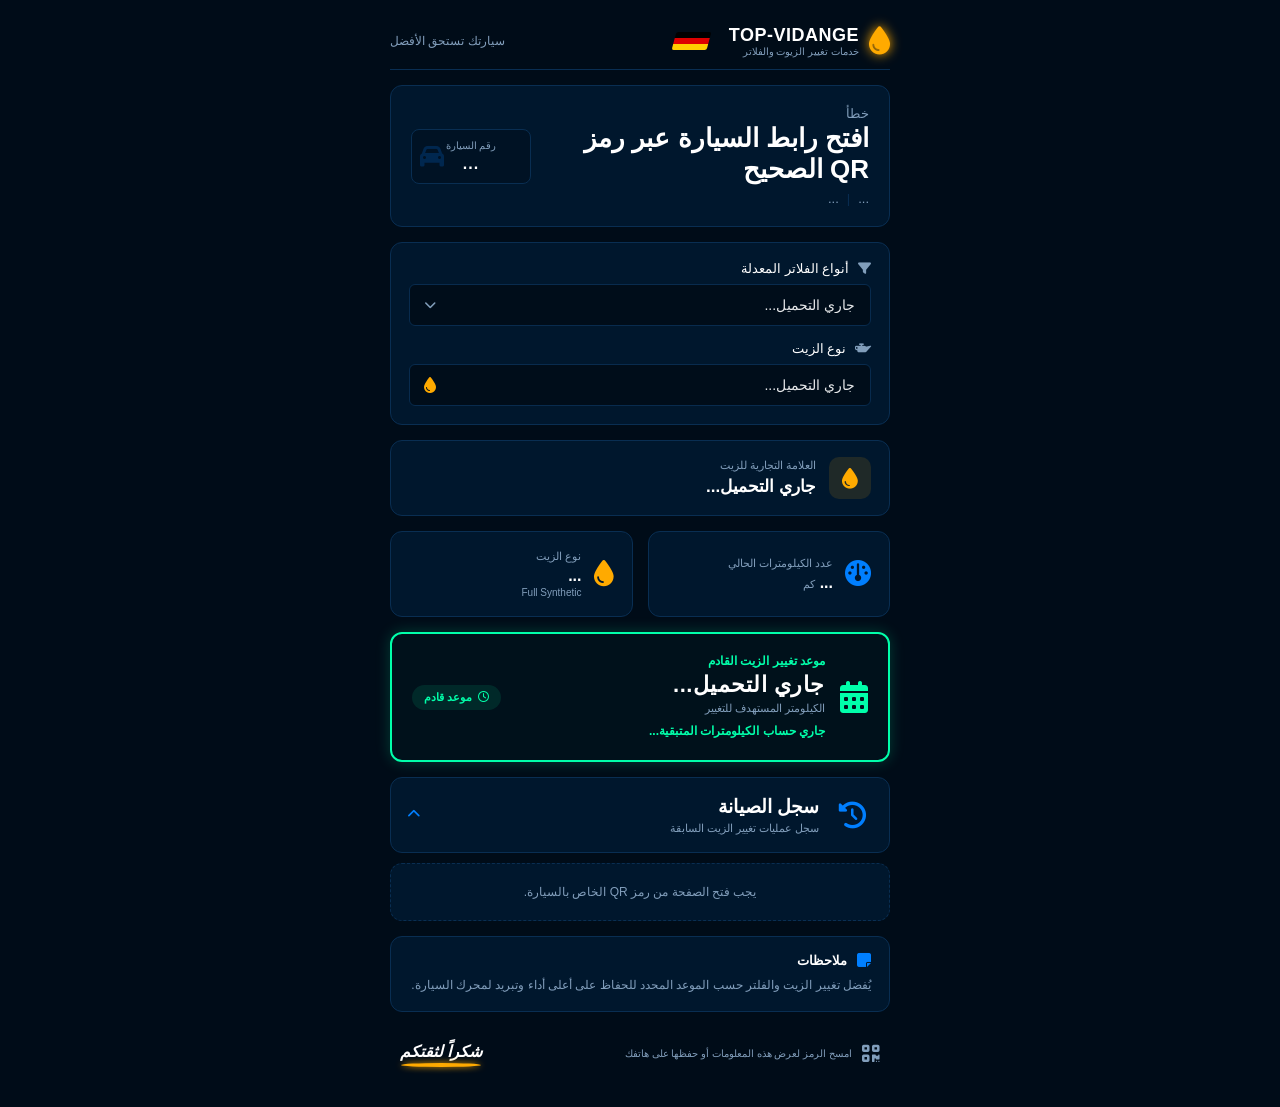
==== commit e1fac628: "Update customer.html" ====
--- a/customer.html
+++ b/customer.html
@@ -331,14 +331,14 @@
     <script>
 
         const APPS_SCRIPT_URL =
-            "https://script.google.com/macros/s/AKfycbwwy9GQPTeYWot3QuzIPWoe8ufb8lBPqihoEy1Ankq72GpbfO7cLFTrqbYvQheG-_gfVA/exec";
+            "https://script.google.com/macros/s/AKfycbz4qV9dMOMCVZLwYsiesjsls94PxlJrNQxdwTmZxfJ-r6L-LUHDA7gqEbwDxgqVyBxhjw/exec";
 
 
         const urlParams =
             new URLSearchParams(window.location.search);
 
-        const carId =
-            urlParams.get("id");
+        const accessToken = urlParams.get("token") || "";
+        const carId = urlParams.get("id") || "";
 
 
         const brandElement =
@@ -394,23 +394,13 @@
         const historyCountElement = document.getElementById("history-count");
 
 
-        if (!carId) {
-
-            brandElement.textContent =
-                "خطأ";
-
-            modelElement.textContent =
-                "لم يتم العثور على رقم السيارة";
-            showHistoryMessage("افتح رابط السيارة عبر رمز QR لعرض سجل الصيانة.");
-
+        if (!accessToken) {
+            brandElement.textContent = "خطأ";
+            modelElement.textContent = "افتح رابط السيارة عبر رمز QR الصحيح";
+            showHistoryMessage("يجب فتح الصفحة من رمز QR الخاص بالسيارة.");
         } else {
-
-            idElement.textContent =
-                carId;
-
             loadCarData();
             loadMaintenanceHistory();
-
         }
 
 
@@ -418,58 +408,19 @@
 
             try {
 
-                const response =
-                    await fetch(
-                        APPS_SCRIPT_URL +
-                        "?id=" +
-                        encodeURIComponent(carId)
-                    );
-
-
-                const text =
-                    await response.text();
-
-
-                console.log("Google Response:");
-                console.log(text);
-
-
-                const lines =
-                    text.split("\n");
-
-
-                const carData = {};
-
-
-                lines.forEach(line => {
-
-                    const separator =
-                        line.indexOf(":");
-
-
-                    if (separator === -1) {
-                        return;
-                    }
-
-
-                    const key =
-                        line.substring(
-                            0,
-                            separator
-                        ).trim();
-
-
-                    const value =
-                        line.substring(
-                            separator + 1
-                        ).trim();
-
-
-                    carData[key] =
-                        value;
-
-                });
-
+                const response = await fetch(
+                    APPS_SCRIPT_URL + "?action=car&token=" + encodeURIComponent(accessToken)
+                );
+                const payload = await response.json();
+                if (!payload.success || !payload.car) throw new Error(payload.message || "CAR_NOT_FOUND");
+                const source = payload.car;
+                const carData = {
+                    ID: source.id, BRAND: source.brand, MODEL: source.model, YEAR: source.year,
+                    ENGINE: source.engine, MILEAGE: source.mileage, OIL: source.oil,
+                    OIL_BRAND: source.oil_brand, FILTERS: source.filters,
+                    NEXT_KM: source.next_km, NEXT_SERVICE: source.next_service,
+                    NOTES: source.notes, MAINTENANCE_DATE: source.maintenance_date
+                };
 
                 brandElement.textContent =
                     carData["BRAND"] || "---";
@@ -586,7 +537,7 @@
             }
 
             try {
-                const historyUrl = APPS_SCRIPT_URL + "?action=history&id=" + encodeURIComponent(carId);
+                const historyUrl = APPS_SCRIPT_URL + "?action=history&token=" + encodeURIComponent(accessToken);
                 const response = await fetch(historyUrl);
                 if (!response.ok) throw new Error("HTTP " + response.status);
 
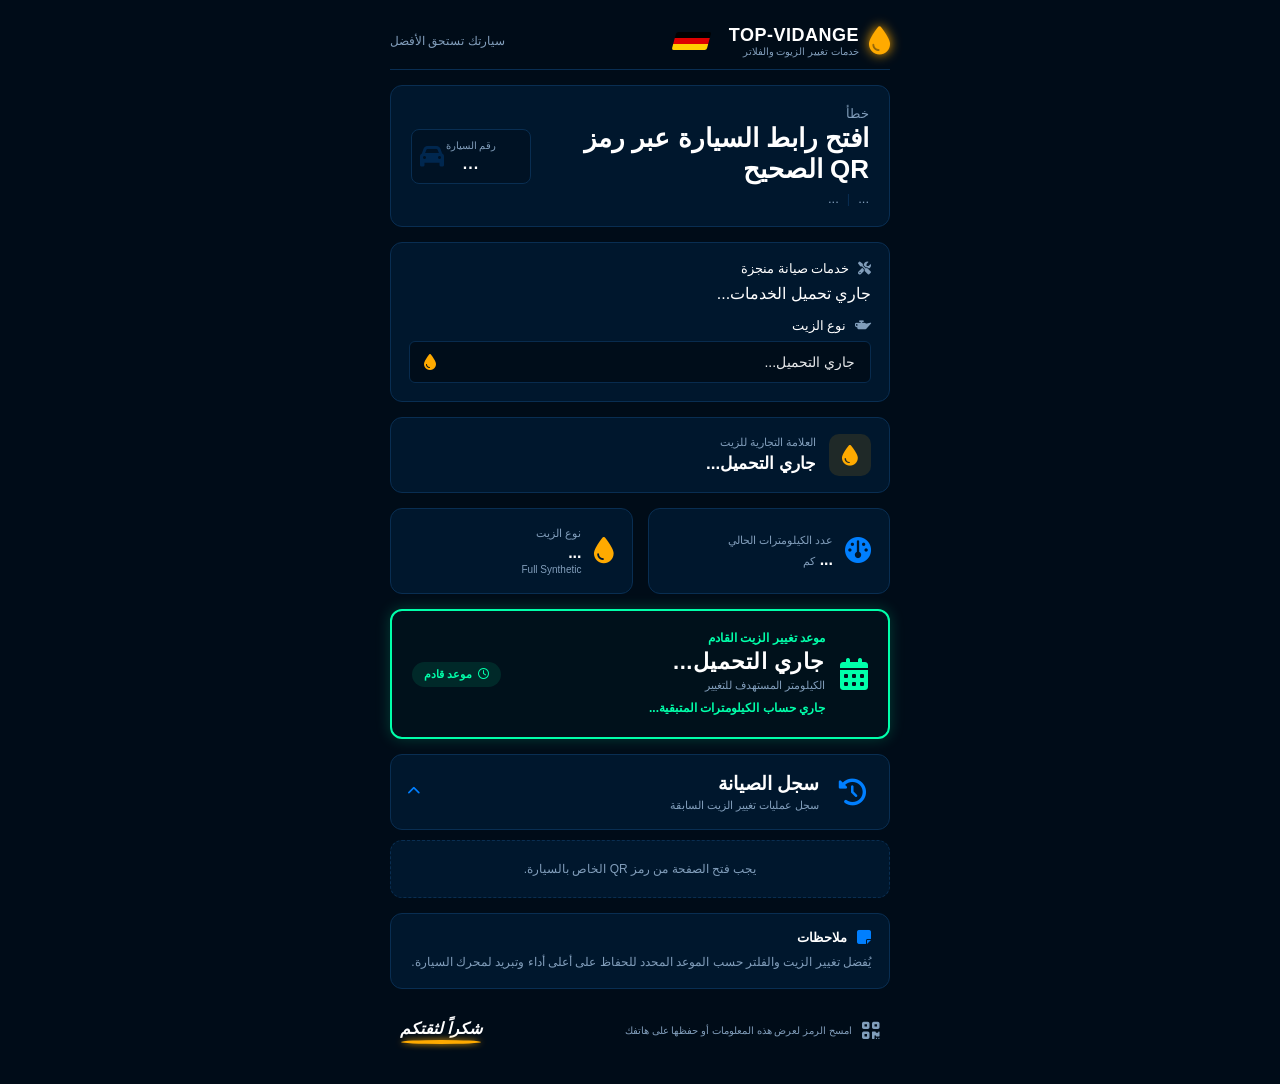
==== commit d882c490: "Update customer.html" ====
--- a/customer.html
+++ b/customer.html
@@ -95,29 +95,19 @@
         </section>
 
 
-        <!-- الجزء 04: نوع الزيت والفلاتر المسجلة حاليًا -->
+        <!-- الجزء 04: خدمات الصيانة المنجزة ونوع الزيت -->
         <section class="specs-selection-card">
 
 
             <div class="client-input-group">
 
                 <label>
-                    <i class="fa-solid fa-filter"></i>
-                    أنواع الفلاتر المعدلة
+                    <i class="fa-solid fa-screwdriver-wrench"></i>
+                    خدمات صيانة منجزة
                 </label>
 
-                <div class="client-select-wrapper">
-
-                    <select id="client-filter-view" disabled>
-
-                        <option id="filter-value">
-                            جاري التحميل...
-                        </option>
-
-                    </select>
-
-                    <i class="fa-solid fa-chevron-down client-select-arrow"></i>
-
+                <div class="client-services-list" id="client-filter-view" aria-live="polite">
+                    <p class="client-services-empty">جاري تحميل الخدمات...</p>
                 </div>
 
             </div>
@@ -338,7 +328,7 @@
             new URLSearchParams(window.location.search);
 
         const accessToken = urlParams.get("token") || "";
-        const carId = urlParams.get("id") || "";
+        let carId = urlParams.get("id") || "";
 
 
         const brandElement =
@@ -366,7 +356,7 @@
             document.getElementById("oil-value");
 
         const filterSelectElement =
-            document.getElementById("filter-value");
+            document.getElementById("client-filter-view");
 
         const nextServiceElement =
             document.getElementById("next-service-date");
@@ -414,6 +404,7 @@
                 const payload = await response.json();
                 if (!payload.success || !payload.car) throw new Error(payload.message || "CAR_NOT_FOUND");
                 const source = payload.car;
+                carId = String(source.id || carId || "");
                 const carData = {
                     ID: source.id, BRAND: source.brand, MODEL: source.model, YEAR: source.year,
                     ENGINE: source.engine, MILEAGE: source.mileage, OIL: source.oil,
@@ -463,9 +454,7 @@
                     carData["OIL"] || "---";
 
 
-                filterSelectElement.textContent =
-                    carData["FILTERS"] ||
-                    "لم يتم تسجيل الفلاتر";
+                renderServiceItems(filterSelectElement, carData["FILTERS"], "لم تُسجّل خدمات صيانة");
 
 
                 const targetKmText = String(carData["NEXT_KM"] || "").replace(/,/g, "").trim();
@@ -531,14 +520,14 @@
         // الجزء 10A: تحميل سجل الصيانة من Apps Script.
         // يتطلب هذا الجزء تحديث Apps Script لاحقًا لإرجاع JSON عند استخدام ?history=1&id=...
         async function loadMaintenanceHistory() {
-            if (!carId) {
-                showHistoryMessage("تعذّر تحديد السيارة لعرض سجل الصيانة.");
+            if (!accessToken) {
+                showHistoryMessage("رابط QR غير صالح.");
                 return;
             }
 
             try {
-                const historyUrl = APPS_SCRIPT_URL + "?action=history&token=" + encodeURIComponent(accessToken);
-                const response = await fetch(historyUrl);
+                const historyUrl = APPS_SCRIPT_URL + "?action=history&token=" + encodeURIComponent(accessToken) + "&_=" + Date.now();
+                const response = await fetch(historyUrl, { cache: "no-store" });
                 if (!response.ok) throw new Error("HTTP " + response.status);
 
                 const responseText = await response.text();
@@ -549,9 +538,12 @@
                     throw new Error("الواجهة البرمجية لا تُرجع سجلًا تاريخيًا بصيغة JSON بعد.");
                 }
 
+                if (payload.success === false) {
+                    throw new Error(payload.message || "تعذّر تحميل سجل الصيانة");
+                }
                 const records = Array.isArray(payload)
                     ? payload
-                    : (payload.history || payload.records || payload.data || []);
+                    : (payload.records || payload.history || payload.data || []);
 
                 if (!Array.isArray(records) || records.length === 0) {
                     historyCountElement.textContent = "لا توجد عمليات صيانة مسجلة بعد";
@@ -623,7 +615,7 @@
                 details.hidden = true;
                 addHistoryDetail(details, "نوع الزيت", oil, "fa-solid fa-droplet");
                 addHistoryDetail(details, "العلامة التجارية", oilBrand, "fa-solid fa-oil-can");
-                addHistoryDetail(details, "الفلاتر المستبدلة", filters, "fa-solid fa-gear");
+                addHistoryServicesDetail(details, "خدمات صيانة منجزة", filters, "fa-solid fa-screwdriver-wrench");
                 addHistoryDetail(details, "الكيلومترات وقت الصيانة", formatMileage(mileage) + " كم", "fa-solid fa-gauge-high");
                 addHistoryDetail(details, "ملاحظات", notes, "fa-solid fa-note-sticky");
 
@@ -638,6 +630,72 @@
                 card.append(button, details);
                 historyListElement.appendChild(card);
             });
+        }
+
+        // عرض الخدمات كسطور بسيطة وواضحة بدل نص طويل متداخل.
+        function splitServiceItems(value) {
+            if (Array.isArray(value)) return value.map(item => String(item).trim()).filter(Boolean);
+            return String(value || "").split(/[,،\n;；]+/).map(item => item.trim()).filter(Boolean);
+        }
+
+        function renderServiceItems(container, value, emptyText) {
+            container.replaceChildren();
+            const services = splitServiceItems(value);
+            if (!services.length) {
+                const empty = document.createElement("p");
+                empty.className = "client-services-empty";
+                empty.textContent = emptyText;
+                container.appendChild(empty);
+                return;
+            }
+            services.forEach(service => {
+                const item = document.createElement("div");
+                item.className = "client-service-item";
+                const mark = document.createElement("i");
+                mark.className = "fa-solid fa-check";
+                mark.setAttribute("aria-hidden", "true");
+                const text = document.createElement("span");
+                text.textContent = service;
+                item.append(mark, text);
+                container.appendChild(item);
+            });
+        }
+
+        function addHistoryServicesDetail(container, label, value, iconClass) {
+            const row = document.createElement("div");
+            row.className = "history-detail-row history-services-row";
+            const icon = document.createElement("i");
+            icon.className = iconClass + " history-detail-icon";
+            icon.setAttribute("aria-hidden", "true");
+            const textWrap = document.createElement("div");
+            textWrap.className = "history-detail-copy history-services-copy";
+            const title = document.createElement("span");
+            title.className = "history-detail-label";
+            title.textContent = label;
+            const list = document.createElement("div");
+            list.className = "history-service-lines";
+            const services = splitServiceItems(value);
+            if (services.length) {
+                services.forEach(service => {
+                    const item = document.createElement("div");
+                    item.className = "history-service-line";
+                    const mark = document.createElement("i");
+                    mark.className = "fa-solid fa-check";
+                    mark.setAttribute("aria-hidden", "true");
+                    const text = document.createElement("span");
+                    text.textContent = service;
+                    item.append(mark, text);
+                    list.appendChild(item);
+                });
+            } else {
+                const empty = document.createElement("strong");
+                empty.className = "history-detail-value";
+                empty.textContent = "لم تُسجّل خدمات صيانة";
+                list.appendChild(empty);
+            }
+            textWrap.append(title, list);
+            row.append(icon, textWrap);
+            container.appendChild(row);
         }
 
         function addHistoryDetail(container, label, value, iconClass) {
